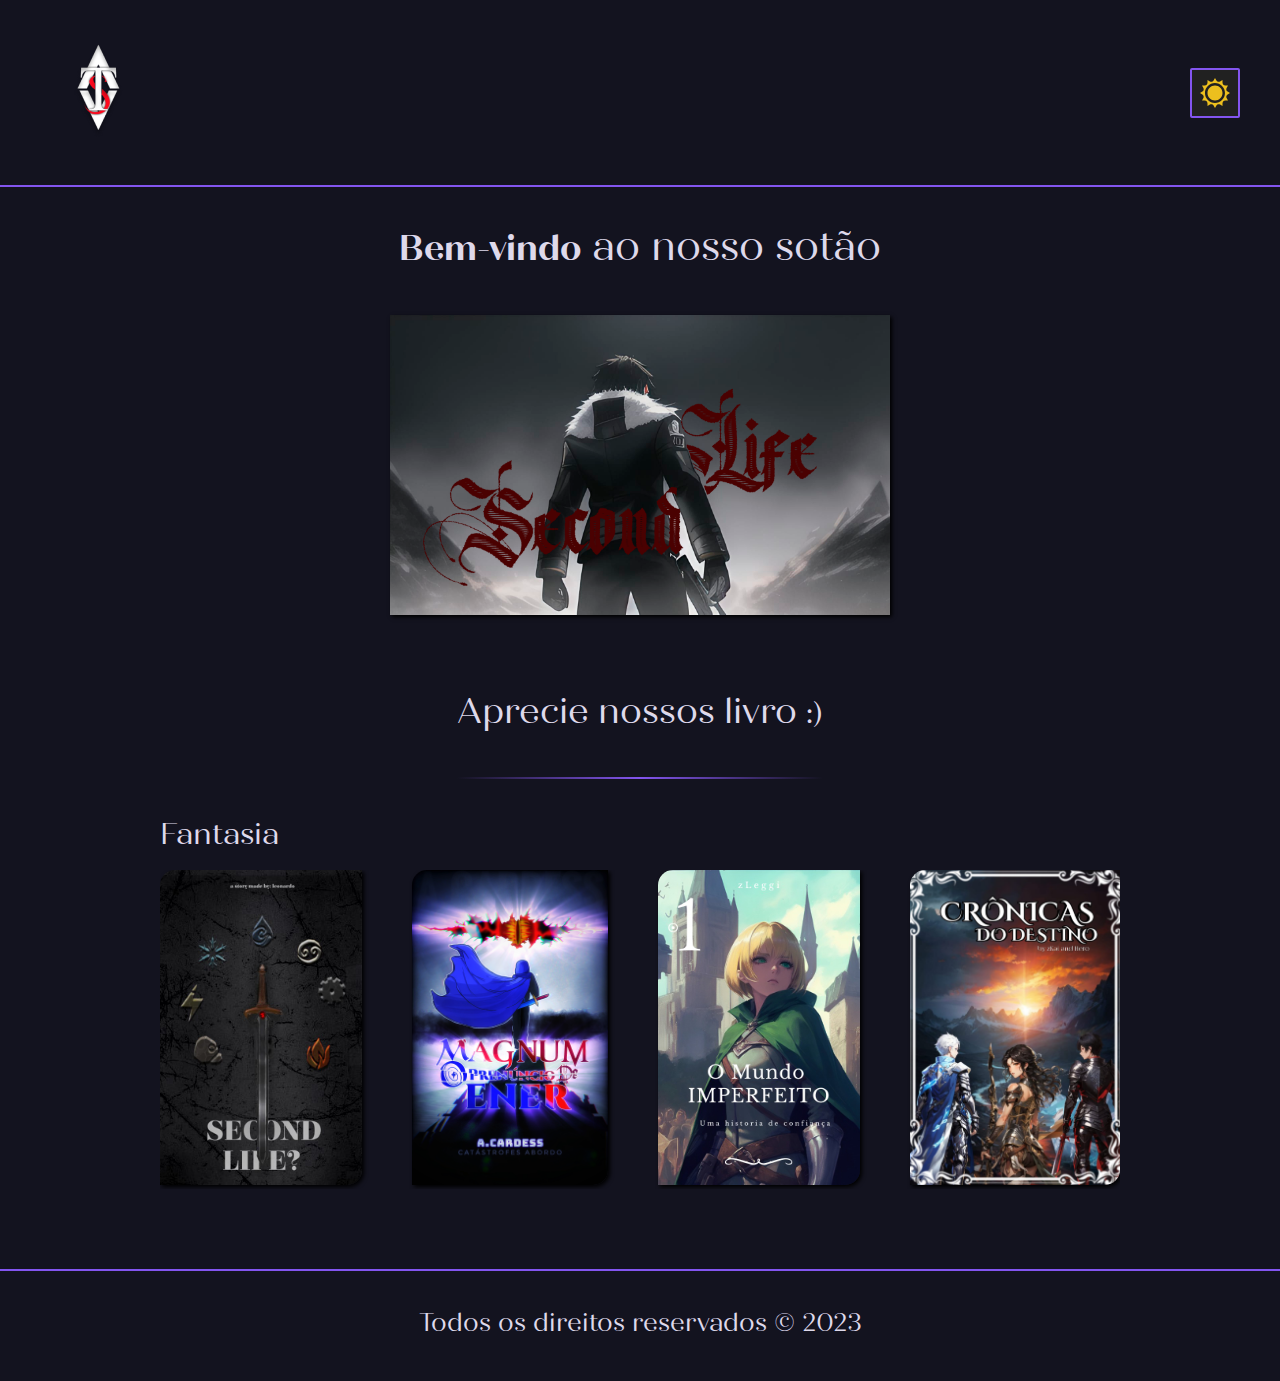
==== index.html @ ff8e46e7 "commit: add icon" ====
<!DOCTYPE html>
<html lang="pt-br">
<head>
    <meta charset="UTF-8">
    <meta name="viewport" content="width=device-width, initial-scale=1.0">
    <link rel="stylesheet" href="Assets/Sass/style.css">
    <link rel="icon" href="Assets/Images/Logo.png">
    <link rel="preconnect" href="https://fonts.googleapis.com">
    <link rel="preconnect" href="https://fonts.gstatic.com" crossorigin>
    <link href="https://fonts.googleapis.com/css2?family=Quicksand:wght@300;400;500;600;700&display=swap" rel="stylesheet">
    <title>Sotão dos Autores</title>
</head>
<body>
    <header class="header">
        <figure>
            <a href="index.html">
                <img src="Assets/Images/Logo.png" alt="Logo">
            </a>
            <a href="index.html">
                <img src="Assets/Images/Logo Preta.png" alt="Logo">
            </a>
        </figure>
        <div class="header__button">
            <input type="checkbox" id="checkbox">
            <label for="checkbox" id="ativar">
                <div class="button__background"></div>
            </label>
        </div>
    </header>
    <main class="principal">
        <h1><span>Bem-vindo</span> ao nosso sotão</h1>
        <section class="principal__section">
            <div>
                <a id="linkAnchor" href="Assets/Pages/Capítulos-Imperfeito.html">
                    <figure id="slide">
                        <img src="Assets/Images/Destaque second life.png" alt="Second Life">
                        <img src="Assets/Images/O mundo imperfeito destaque.jpg" alt="Destaque">
                        <img src="Assets/Images/O mundo imperfeito destaque.jpg" alt="O Mundo Imperfeito">
                        <img src="Assets/Images/Destaque second life.png" alt="Crônicas do Destino">
                    </figure>
                </a>
            </div>
        </section>
        <div class="principal__title">
            <h2>Aprecie nossos livro <span> :&#41;</span></h2>
            <hr>
        </div>
        <section class="principal__books">
            <div>
                <h3>Fantasia</h3>
                <figure id="books">
                    <a href="Assets/Pages/Capítulos-second-life.html">
                        <img src="Assets/Images/Second Life.jpg" alt="Second Life">
                    </a>
                    <a href="Assets/Pages/Capítulos-Magnum.html">
                        <img src="Assets/Images/Magnum, o prenúncio de ener.jpg" alt="Magnum: o prenúncio de ener">
                    </a>
                    <a href="Assets/Pages/Capítulos-Imperfeito.html">
                        <img src="Assets/Images/O mundo imperfeito.jpg" alt="O mundo imperfeito">
                    </a>
                    <a href="Assets/Pages/Capítulos-Destino.html">
                        <img src="Assets/Images/Crônicas do Destino.jpg" alt="Crônicas do destino">
                    </a>
                </figure>
            </div>
        </section>
    </main>
    <footer class="footer">
        <h1>Todos os direitos reservados © 2023</h1>
    </footer>
    <script src="Assets/Javascript/Dark-mode.js"></script>
    <script src="Assets/Javascript/Menu.js"></script>
    <script src="Assets/Javascript/Slide.js"></script>
</body>
</html>
---- Assets/Sass/style.css ----
.header {
  width: 100%;
  height: 100%;
  display: flex;
  align-items: center;
  justify-content: space-between;
  padding: 40px;
  background-color: #13131F;
  border-bottom: 2px solid #8355EF;
}
.light .header {
  background-color: #F7EAEA;
  border-bottom: 2px solid #CF1928;
}
.header figure {
  display: flex;
  align-items: center;
  justify-content: center;
}
.light .header figure a:nth-of-type(1) {
  display: none;
}
.header figure a:nth-of-type(2) {
  display: none;
}
.light .header figure a:nth-of-type(2) {
  display: block;
}
.header .header__button {
  display: flex;
}
.header .header__button #checkbox {
  display: none;
}
.header .header__button #checkbox:checked + label .button__background {
  background-image: url(../Images/Components/Moon.svg);
}
.header .header__button label {
  width: 50px;
  height: 50px;
  background-color: #212121;
  border: 2px solid #8355EF;
  border-radius: 2px;
  transition: transform 0.2s ease-in-out;
}
.header .header__button label:hover {
  border: 2px solid #5005FF;
}
.light .header .header__button label {
  border: 2px solid #CF1928;
}
.light .header .header__button label:hover {
  border: 2px solid #aa1221;
}
.header .header__button label .button__background {
  background-image: url(../Images/Components/Sun.svg);
  background-size: 30px 30px;
  background-repeat: no-repeat;
  background-position: center center;
  height: 100%;
}

.principal {
  display: flex;
  flex-direction: column;
  align-items: center;
  justify-content: center;
  padding: 40px;
}
.principal h1 {
  font-family: Quiche Display;
  font-weight: 400;
  color: #ded9eb;
  font-size: 40px;
  text-align: center;
}
.light .principal h1 {
  font-family: Quiche Display;
  font-weight: 400;
  color: #313131;
}
.principal span {
  font-family: Quiche Display Bold;
  font-weight: 700;
  color: #ded9eb;
  font-size: 35px;
}
.light .principal span {
  font-family: Quiche Display Bold;
  font-weight: 700;
  color: #313131;
}

.principal__section {
  display: flex;
  align-items: center;
  justify-content: center;
  margin: 40px 0;
}
.principal__section div {
  width: 250px;
  height: 150px;
  box-shadow: 2px 2px 4px #000000;
  overflow: hidden;
}
@media (min-width: 540px) {
  .principal__section div {
    width: 500px;
    height: 300px;
  }
}
.principal__section div figure {
  display: flex;
  transform: translateX(0);
  transition: transform 0.5s ease-in-out;
  position: relative;
}
.principal__section div figure img {
  width: 250px;
  height: 150px;
}
@media (min-width: 540px) {
  .principal__section div figure img {
    width: 600px;
    height: 300px;
  }
}

.principal__title h2 {
  font-family: Quiche Display;
  font-weight: 400;
  color: #ded9eb;
  font-size: 35px;
  margin: 40px 0;
}
.light .principal__title h2 {
  font-family: Quiche Display;
  font-weight: 400;
  color: #313131;
}
.principal__title span {
  font-family: Quiche Display;
  font-weight: 400;
  color: #ded9eb;
  font-size: 30px;
}
.light .principal__title span {
  font-family: Quiche Display;
  font-weight: 400;
  color: #313131;
}
.principal__title hr {
  height: 2px;
  background-image: linear-gradient(to right, #13131F, #8355EF, #13131F);
}
.light .principal__title hr {
  background-image: linear-gradient(to right, #F7EAEA, #CF1928, #F7EAEA);
}

.principal__books {
  width: 80%;
  margin: 40px 0;
}
.principal__books div {
  width: 100%;
}
.principal__books div h3 {
  font-family: Quiche Display;
  font-weight: 400;
  color: #ded9eb;
  font-size: 30px;
  margin: 0 0 15px 0;
}
.light .principal__books div h3 {
  font-family: Quiche Display;
  font-weight: 400;
  color: #313131;
}
.principal__books div figure {
  display: flex;
  align-items: center;
  overflow-x: auto;
  gap: 50px;
}
.principal__books div figure img {
  max-width: 100%;
  max-height: 400px;
  min-width: 180px;
  min-height: 250px;
  border-radius: 15px 0;
  box-shadow: 2px 2px 4px #000000;
}

.footer {
  background-color: #13131F;
  padding: 40px;
  border-top: 2px solid #8355EF;
}
.light .footer {
  background-color: #F7EAEA;
  border-top: 2px solid #CF1928;
}
.footer h1 {
  font-size: 25px;
  font-weight: 300;
  font-family: Quiche Display;
  color: #ded9eb;
  text-align: center;
}
.light .footer h1 {
  color: #313131;
}

@font-face {
  font-family: Quiche Display;
  src: url(../Fonts/QuicheDisplay-Regular.ttf) format(truetype);
}
@font-face {
  font-family: Quiche Display Bold;
  src: url(../Fonts/QuicheDisplay-Bold.ttf) format(truetype);
}
*::-webkit-scrollbar {
  width: 15px;
  height: 15px;
}

::-webkit-scrollbar-track {
  background-color: #13131F;
}

::-webkit-scrollbar-thumb {
  background-color: #8355EF;
  border-radius: 15px;
}

* {
  margin: 0;
  padding: 0;
  border: 0;
  box-sizing: border-box;
  text-decoration: none;
  list-style: none;
}

html {
  scroll-behavior: smooth;
}

body {
  background-color: #13131F;
}
body.light {
  background-color: #F7EAEA;
}/*# sourceMappingURL=style.css.map */
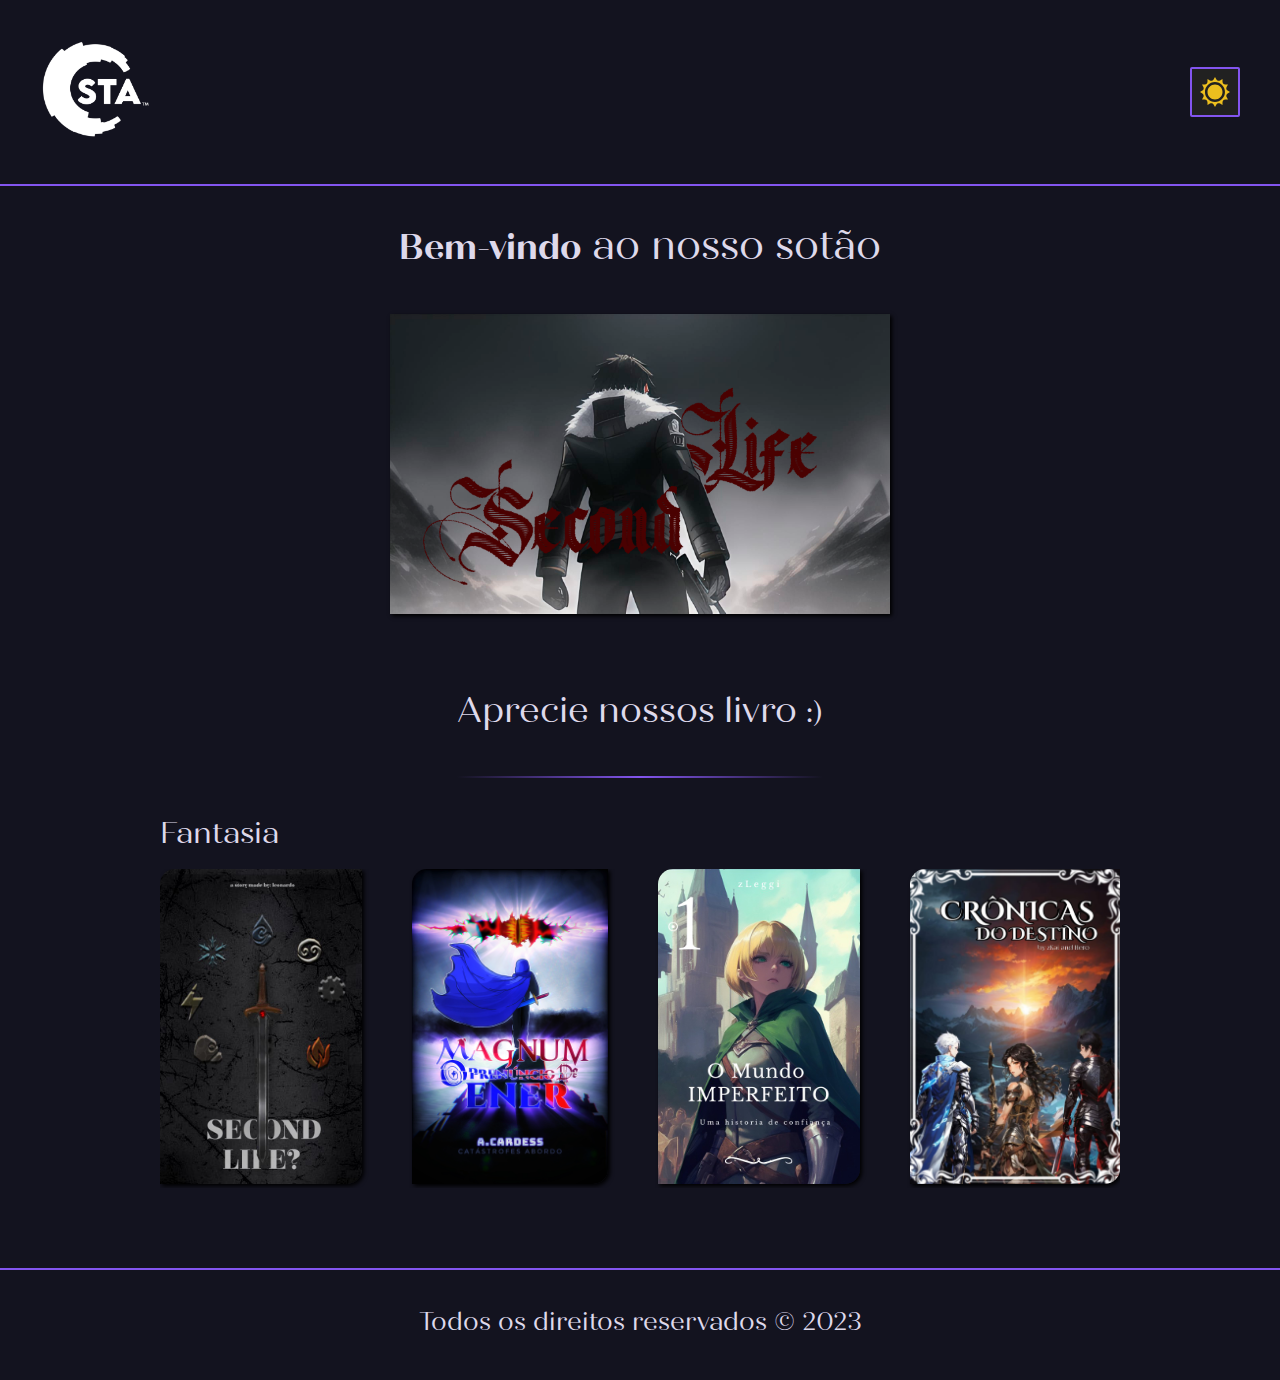
==== commit 7a3a6f1d: "commit: new favicom" ====
--- a/index.html
+++ b/index.html
@@ -4,7 +4,7 @@
     <meta charset="UTF-8">
     <meta name="viewport" content="width=device-width, initial-scale=1.0">
     <link rel="stylesheet" href="Assets/Sass/style.css">
-    <link rel="icon" href="Assets/Images/Logo.png">
+    <link rel="icon" href="Assets/Images/Logo Preta.png">
     <link rel="preconnect" href="https://fonts.googleapis.com">
     <link rel="preconnect" href="https://fonts.gstatic.com" crossorigin>
     <link href="https://fonts.googleapis.com/css2?family=Quicksand:wght@300;400;500;600;700&display=swap" rel="stylesheet">
@@ -36,7 +36,7 @@
                         <img src="Assets/Images/Destaque second life.png" alt="Second Life">
                         <img src="Assets/Images/O mundo imperfeito destaque.jpg" alt="Destaque">
                         <img src="Assets/Images/O mundo imperfeito destaque.jpg" alt="O Mundo Imperfeito">
-                        <img src="Assets/Images/Destaque second life.png" alt="Crônicas do Destino">
+                        <img src="Assets/Images/Crônicas do Destino destaque.jpg" alt="Crônicas do Destino">
                     </figure>
                 </a>
             </div>
--- a/Assets/Sass/style.css
+++ b/Assets/Sass/style.css
@@ -16,6 +16,10 @@
   display: flex;
   align-items: center;
   justify-content: center;
+}
+.header figure img {
+  width: 110px;
+  height: 100px;
 }
 .light .header figure a:nth-of-type(1) {
   display: none;
@@ -219,7 +223,7 @@
   font-family: Quiche Display Bold;
   src: url(../Fonts/QuicheDisplay-Bold.ttf) format(truetype);
 }
-*::-webkit-scrollbar {
+::-webkit-scrollbar {
   width: 15px;
   height: 15px;
 }
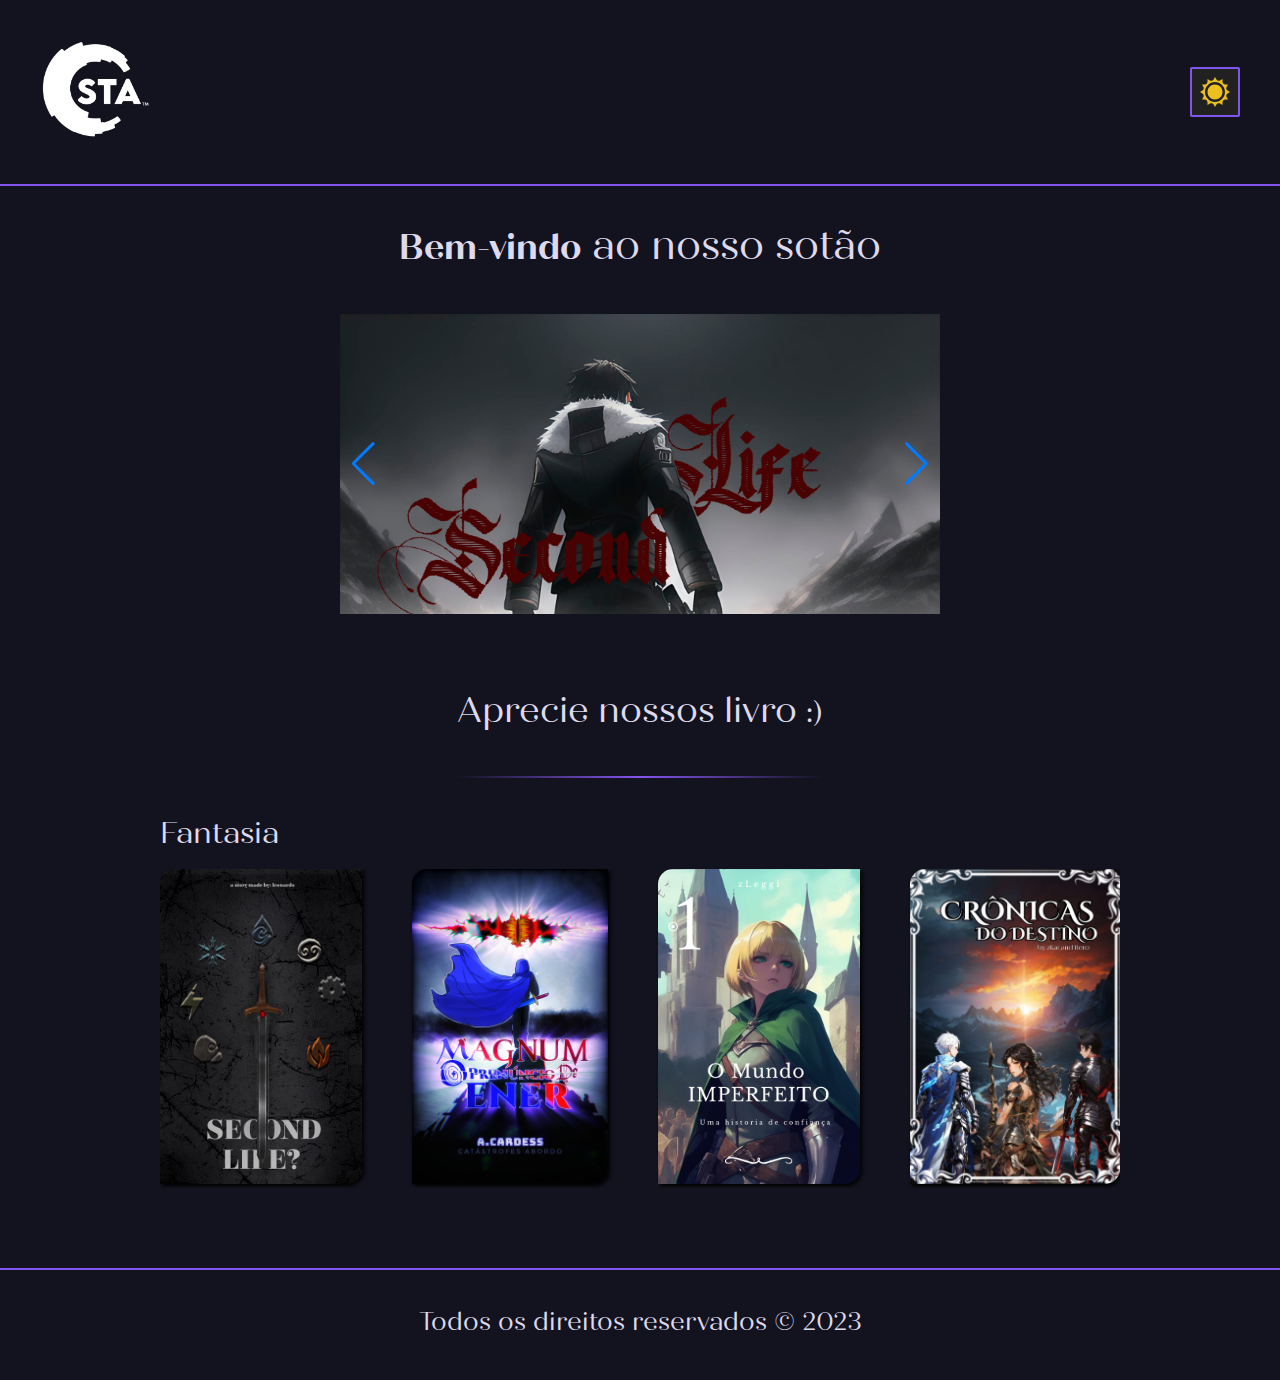
==== commit d87b7329: "commit: new slide" ====
--- a/index.html
+++ b/index.html
@@ -8,6 +8,8 @@
     <link rel="preconnect" href="https://fonts.googleapis.com">
     <link rel="preconnect" href="https://fonts.gstatic.com" crossorigin>
     <link href="https://fonts.googleapis.com/css2?family=Quicksand:wght@300;400;500;600;700&display=swap" rel="stylesheet">
+    <link rel="stylesheet" href="https://cdn.jsdelivr.net/npm/swiper@10/swiper-bundle.min.css"/>
+    <script src="https://cdn.jsdelivr.net/npm/swiper@10/swiper-bundle.min.js"></script>
     <title>Sotão dos Autores</title>
 </head>
 <body>
@@ -30,15 +32,30 @@
     <main class="principal">
         <h1><span>Bem-vindo</span> ao nosso sotão</h1>
         <section class="principal__section">
-            <div>
-                <a id="linkAnchor" href="Assets/Pages/Capítulos-Imperfeito.html">
-                    <figure id="slide">
-                        <img src="Assets/Images/Destaque second life.png" alt="Second Life">
-                        <img src="Assets/Images/O mundo imperfeito destaque.jpg" alt="Destaque">
-                        <img src="Assets/Images/O mundo imperfeito destaque.jpg" alt="O Mundo Imperfeito">
-                        <img src="Assets/Images/Crônicas do Destino destaque.jpg" alt="Crônicas do Destino">
-                    </figure>
-                </a>
+            <div class="swiper">
+                <div class="swiper-wrapper">
+                    <div class="swiper-slide">
+                        <a href="Assets/Pages/Capítulos-second-life.html">
+                            <img src="Assets/Images/Destaque second life.png" alt="Second Life"></div>
+                        </a>
+                    <div class="swiper-slide">
+                        <a href="Assets/Pages/Capítulos-Magnum.html">
+                            <img src="Assets/Images/Destaque Magnum, o prenúncio de ener.png" alt="Magnum: O Prenúncio de Ener">
+                        </a>
+                    </div>
+                    <div class="swiper-slide">
+                        <a href="Assets/Pages/Capítulos-Destino.html">
+                            <img src="Assets/Images/Crônicas do Destino destaque.jpg" alt="Crônicas do Destino">
+                        </a>
+                    </div>
+                    <div class="swiper-slide">
+                        <a href="Assets/Pages/Capítulos-Imperfeito.html">
+                            <img src="Assets/Images/O mundo imperfeito destaque.jpg" alt="O Mundo Imperfeito">
+                        </a>
+                    </div>
+                </div>
+                <div class="swiper-button-prev"></div>
+                <div class="swiper-button-next"></div>
             </div>
         </section>
         <div class="principal__title">
@@ -69,7 +86,6 @@
         <h1>Todos os direitos reservados © 2023</h1>
     </footer>
     <script src="Assets/Javascript/Dark-mode.js"></script>
-    <script src="Assets/Javascript/Menu.js"></script>
     <script src="Assets/Javascript/Slide.js"></script>
 </body>
 </html>--- a/Assets/Sass/style.css
+++ b/Assets/Sass/style.css
@@ -101,33 +101,12 @@
   justify-content: center;
   margin: 40px 0;
 }
-.principal__section div {
-  width: 250px;
-  height: 150px;
-  box-shadow: 2px 2px 4px #000000;
-  overflow: hidden;
-}
-@media (min-width: 540px) {
-  .principal__section div {
-    width: 500px;
-    height: 300px;
-  }
-}
-.principal__section div figure {
-  display: flex;
-  transform: translateX(0);
-  transition: transform 0.5s ease-in-out;
-  position: relative;
-}
-.principal__section div figure img {
-  width: 250px;
-  height: 150px;
-}
-@media (min-width: 540px) {
-  .principal__section div figure img {
-    width: 600px;
-    height: 300px;
-  }
+.principal__section .swiper {
+  width: 600px;
+  height: 300px;
+}
+.principal__section .swiper img {
+  width: 100%;
 }
 
 .principal__title h2 {
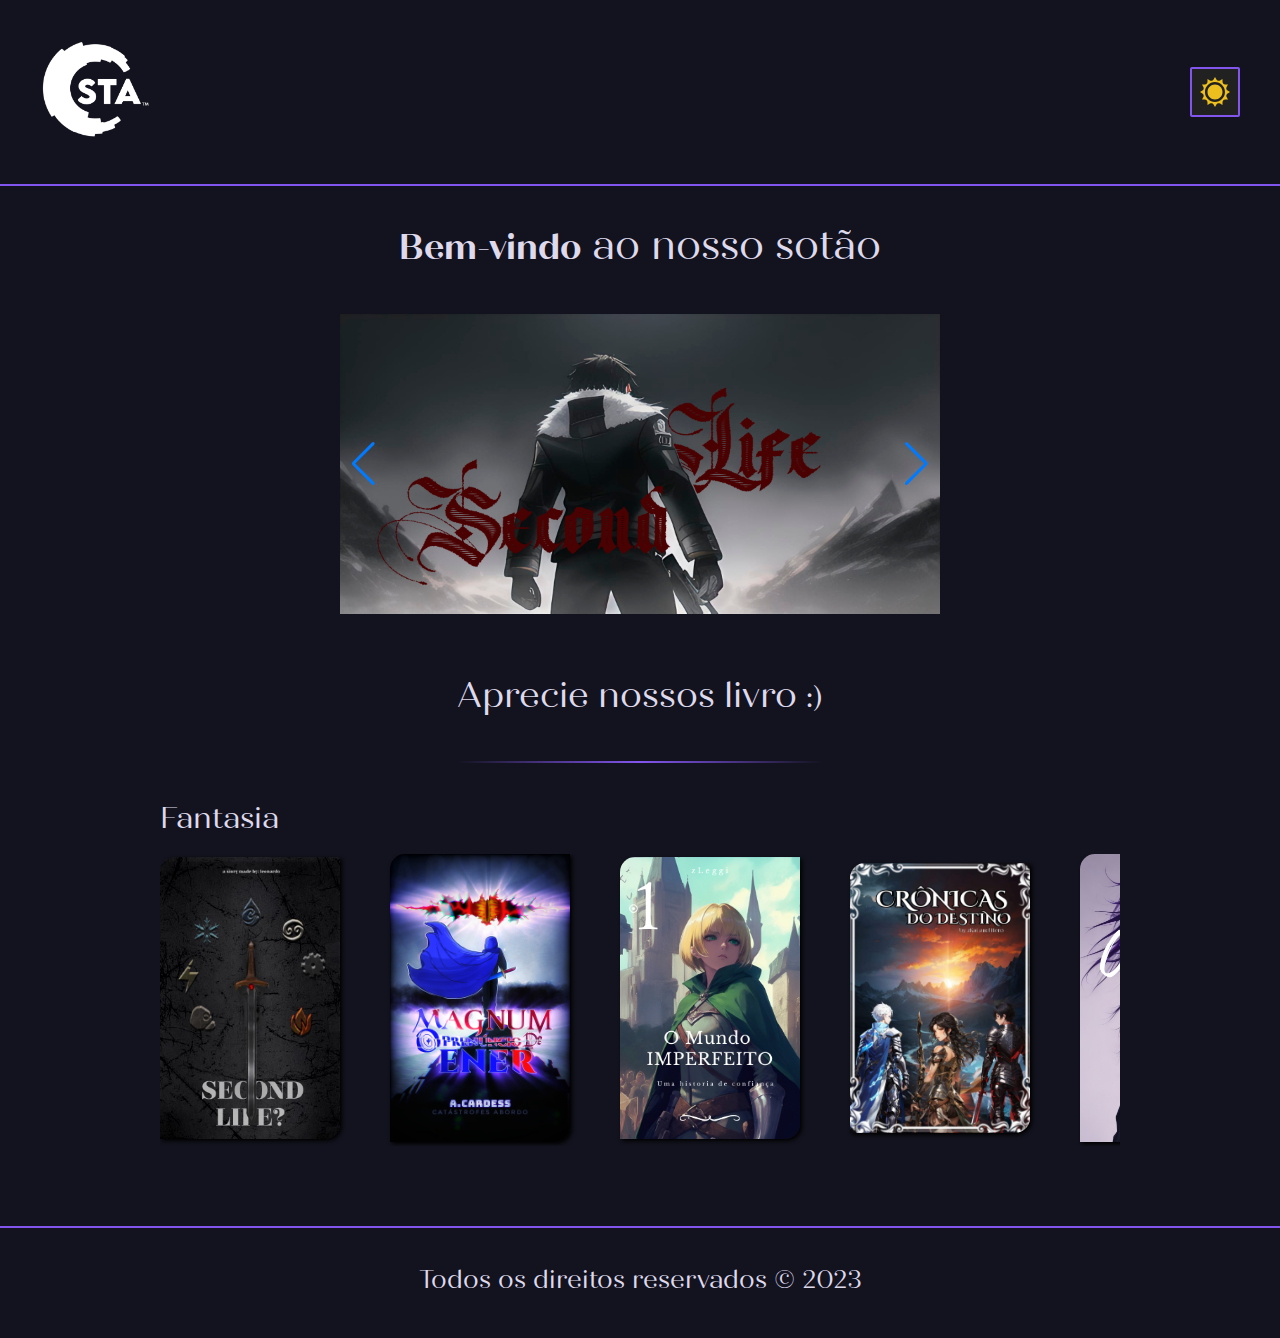
==== commit def64871: "commit: new page. new variable color scss. new slide. new chapters. none style-capítulos.css." ====
--- a/index.html
+++ b/index.html
@@ -44,13 +44,18 @@
                         </a>
                     </div>
                     <div class="swiper-slide">
+                        <a href="Assets/Pages/Capítulos-Imperfeito.html">
+                            <img src="Assets/Images/O mundo imperfeito destaque.jpg" alt="O Mundo Imperfeito">
+                        </a>
+                    </div>
+                    <div class="swiper-slide">
                         <a href="Assets/Pages/Capítulos-Destino.html">
                             <img src="Assets/Images/Crônicas do Destino destaque.jpg" alt="Crônicas do Destino">
                         </a>
                     </div>
                     <div class="swiper-slide">
-                        <a href="Assets/Pages/Capítulos-Imperfeito.html">
-                            <img src="Assets/Images/O mundo imperfeito destaque.jpg" alt="O Mundo Imperfeito">
+                        <a href="Assets/Pages/Capítulos-Cosmos.html">
+                            <img src="Assets/Images/Destaque World of Cosmos.png" alt="World of Cosmos">
                         </a>
                     </div>
                 </div>
@@ -65,7 +70,7 @@
         <section class="principal__books">
             <div>
                 <h3>Fantasia</h3>
-                <figure id="books">
+                <figure>
                     <a href="Assets/Pages/Capítulos-second-life.html">
                         <img src="Assets/Images/Second Life.jpg" alt="Second Life">
                     </a>
@@ -78,6 +83,9 @@
                     <a href="Assets/Pages/Capítulos-Destino.html">
                         <img src="Assets/Images/Crônicas do Destino.jpg" alt="Crônicas do destino">
                     </a>
+                    <a href="Assets/Pages/Capítulos-Cosmos.html">
+                        <img src="Assets/Images/World of Cosmos.jpg" alt="World of Cosmos">
+                    </a>
                 </figure>
             </div>
         </section>
--- a/Assets/Sass/style.css
+++ b/Assets/Sass/style.css
@@ -102,11 +102,24 @@
   margin: 40px 0;
 }
 .principal__section .swiper {
-  width: 600px;
-  height: 300px;
+  width: 250px;
+  height: 150px;
+}
+@media (min-width: 540px) {
+  .principal__section .swiper {
+    width: 450px;
+    height: 250px;
+  }
+}
+@media (min-width: 750px) {
+  .principal__section .swiper {
+    width: 600px;
+    height: 300px;
+  }
 }
 .principal__section .swiper img {
   width: 100%;
+  height: 100%;
 }
 
 .principal__title h2 {
@@ -114,7 +127,7 @@
   font-weight: 400;
   color: #ded9eb;
   font-size: 35px;
-  margin: 40px 0;
+  margin: 25px 0 40px 0;
 }
 .light .principal__title h2 {
   font-family: Quiche Display;
@@ -174,6 +187,283 @@
   box-shadow: 2px 2px 4px #000000;
 }
 
+.chapter {
+  display: flex;
+  flex-direction: column;
+  align-items: center;
+  justify-content: center;
+  padding: 40px;
+}
+.chapter .chapter__aside {
+  display: flex;
+  align-items: center;
+  justify-content: center;
+  flex-direction: column;
+}
+@media (min-width: 540px) {
+  .chapter .chapter__aside {
+    width: 100%;
+    display: grid;
+    align-items: center;
+    justify-content: center;
+    gap: 40px;
+    grid-template-columns: 1fr 1fr;
+  }
+}
+@media (min-width: 750px) {
+  .chapter .chapter__aside {
+    width: 85%;
+  }
+}
+@media (min-width: 1200px) {
+  .chapter .chapter__aside {
+    width: 60%;
+  }
+}
+.chapter .chapter__aside figure {
+  align-self: center;
+  justify-self: center;
+  margin: 40px 0;
+}
+.chapter .chapter__aside figure img {
+  width: 250px;
+  height: 400px;
+  border-radius: 10px;
+  box-shadow: 2px 2px 4px #000000;
+  cursor: pointer;
+  transition: transform 0.2s ease-in-out;
+}
+.chapter .chapter__aside figure img:hover {
+  transform: scale(1.05);
+}
+@media (min-width: 540px) {
+  .chapter .chapter__aside figure img {
+    max-width: 100%;
+  }
+}
+
+.chapter__visit {
+  display: flex;
+  flex-direction: column;
+  align-items: center;
+  justify-content: center;
+}
+.chapter__visit h1 {
+  margin: 5px 0;
+  font-family: Quiche Display;
+  font-weight: 400;
+  color: #ded9eb;
+  font-size: 35px;
+  text-align: center;
+}
+.light .chapter__visit h1 {
+  font-family: Quiche Display;
+  font-weight: 400;
+  color: #313131;
+}
+.chapter__visit h2 {
+  font-family: Quiche Display Bold;
+  font-weight: 700;
+  color: #ded9eb;
+  font-size: 35px;
+  text-align: center;
+}
+.light .chapter__visit h2 {
+  font-family: Quiche Display Bold;
+  font-weight: 700;
+  color: #313131;
+}
+.chapter__visit button {
+  width: 120px;
+  height: 40px;
+  margin: 30px 0 0 0;
+  border: 2px solid #8355EF;
+  border-radius: 5px;
+  background-color: #212121;
+  cursor: pointer;
+  transition: transform 0.2s ease-in-out;
+}
+.chapter__visit button:hover {
+  transform: scale(1.1);
+}
+.light .chapter__visit button {
+  border: 2px solid #CF1928;
+  background-color: #EFA3A3;
+}
+.chapter__visit button a {
+  display: flex;
+  align-items: center;
+  justify-content: space-evenly;
+}
+.chapter__visit button a p {
+  font-size: 20px;
+  font-weight: 500;
+  font-family: "Quicksand", sans-serif;
+  color: #8355EF;
+}
+.light .chapter__visit button a p {
+  color: #CF1928;
+}
+.light .chapter__visit button a svg:nth-of-type(1) {
+  display: none;
+}
+.chapter__visit button a svg:nth-of-type(2) {
+  display: none;
+}
+.light .chapter__visit button a svg:nth-of-type(2) {
+  display: block;
+}
+
+.contact__title {
+  margin: 40px 0 15px 0;
+  width: 50%;
+}
+.contact__title h1 {
+  font-family: Quiche Display;
+  font-weight: 400;
+  color: #ded9eb;
+  font-size: 30px;
+}
+.light .contact__title h1 {
+  font-family: Quiche Display;
+  font-weight: 400;
+  color: #313131;
+}
+.contact__title hr {
+  height: 2px;
+  margin: 15px 0;
+  background-image: linear-gradient(to right, #13131F, #8355EF, #13131F);
+}
+.light .contact__title hr {
+  background-image: linear-gradient(to right, #F7EAEA, #CF1928, #F7EAEA);
+}
+
+.contact__rede-social {
+  display: flex;
+  flex-wrap: wrap;
+  align-items: center;
+  justify-content: space-evenly;
+  gap: 40px;
+  margin: 0 0 40px 0;
+}
+.contact__rede-social div {
+  width: 50px;
+  height: 50px;
+  display: flex;
+  align-items: center;
+  justify-content: center;
+  background-color: #212121;
+  border: 2px solid #8355EF;
+  border-radius: 100%;
+  cursor: pointer;
+  transition: transform 0.2s ease-in-out;
+}
+.contact__rede-social div:hover {
+  transform: scale(1.1);
+}
+.light .contact__rede-social div {
+  background-color: #EFA3A3;
+  border: 2px solid #CF1928;
+}
+.contact__rede-social div img {
+  width: 25px;
+  height: 25px;
+  display: block;
+}
+.contact__rede-social div img:nth-of-type(2) {
+  display: none;
+}
+.light .contact__rede-social div img:nth-of-type(1) {
+  display: none;
+}
+.light .contact__rede-social div img:nth-of-type(2) {
+  display: block;
+}
+
+.chapter__section {
+  display: flex;
+  flex-direction: column;
+  align-items: center;
+  justify-content: center;
+  width: 80%;
+}
+@media (min-width: 1200px) {
+  .chapter__section {
+    width: 60%;
+  }
+}
+.chapter__section div {
+  width: 100%;
+}
+@media (min-width: 540px) {
+  .chapter__section {
+    grid-column: span 2;
+  }
+}
+.chapter__section h1 {
+  font-family: Quiche Display;
+  font-weight: 400;
+  color: #ded9eb;
+  font-size: 40px;
+  text-align: center;
+}
+.light .chapter__section h1 {
+  font-family: Quiche Display;
+  font-weight: 400;
+  color: #313131;
+}
+.chapter__section hr {
+  height: 2px;
+  margin: 15px 0;
+  background-image: linear-gradient(to right, #13131F, #8355EF, #13131F);
+}
+.light .chapter__section hr {
+  background-image: linear-gradient(to right, #F7EAEA, #CF1928, #F7EAEA);
+}
+
+.section__content {
+  margin: 40px 0;
+  border: 2px solid #8355EF;
+  border-bottom: none;
+  box-shadow: 2px 2px 4px #000000;
+}
+.light .section__content {
+  border: 2px solid #CF1928;
+  border-bottom: none;
+}
+.section__content div {
+  padding: 40px;
+  border-bottom: 2px solid #8355EF;
+  cursor: pointer;
+}
+.light .section__content div {
+  border-bottom: 2px solid #CF1928;
+}
+.section__content div h2 {
+  margin: 10px 0;
+  font-size: 30px;
+  font-family: Quiche Display;
+  font-weight: 400;
+  color: #ded9eb;
+}
+.light .section__content div h2 {
+  font-family: Quiche Display;
+  font-weight: 400;
+  color: #313131;
+}
+.section__content div h3 {
+  margin: 10px 0;
+  font-family: "Quicksand", sans-serif;
+  font-weight: 400;
+  color: #8d859c;
+  font-size: 18px;
+}
+.light .section__content div h3 {
+  font-family: "Quicksand", sans-serif;
+  font-weight: 400;
+  color: #6D6767;
+}
+
 .footer {
   background-color: #13131F;
   padding: 40px;
@@ -208,12 +498,22 @@
 }
 
 ::-webkit-scrollbar-track {
-  background-color: #13131F;
+  background-color: transparent;
 }
 
 ::-webkit-scrollbar-thumb {
-  background-color: #8355EF;
-  border-radius: 15px;
+  background-color: rgba(177, 177, 177, 0.2);
+}
+
+.principal__books div figure::-webkit-scrollbar {
+  width: 10px;
+  height: 10px;
+}
+.principal__books div figure::-webkit-scrollbar-track {
+  background-color: transparent;
+}
+.principal__books div figure::-webkit-scrollbar-thumb {
+  background-color: rgba(177, 177, 177, 0.2);
 }
 
 * {
